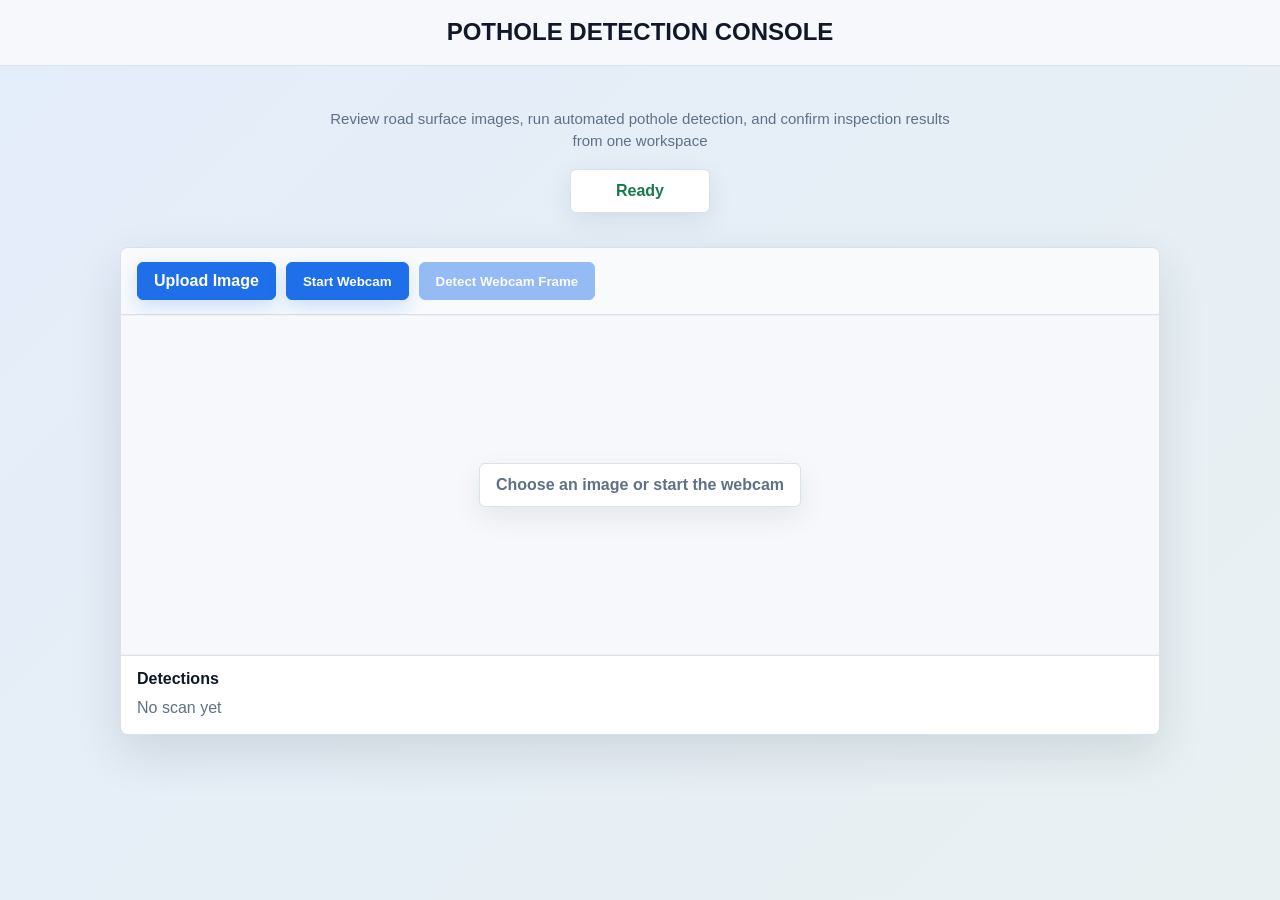
==== static/index.html @ 29044fdb "docs: prepare pothole detection project for github" ====
<!doctype html>
<html lang="en">
  <head>
    <meta charset="utf-8" />
    <meta name="viewport" content="width=device-width, initial-scale=1" />
    <title>Pothole Detection</title>
    <link rel="stylesheet" href="/static/styles.css" />
  </head>
  <body>
    <header class="app-header">
      <h1>POTHOLE DETECTION CONSOLE</h1>
    </header>

    <main class="app-shell">
      <section class="hero">
        <div>
          <p class="intro">
            Review road surface images, run automated pothole detection, and confirm inspection results from one workspace
          </p>
        </div>
        <div class="status" id="status">Ready</div>
      </section>

      <section class="workspace">
        <div class="controls">
          <label class="upload-button">
            <input id="imageInput" type="file" accept="image/*" />
            Upload Image
          </label>
          <button id="startCamera" type="button">Start Webcam</button>
          <button id="captureFrame" type="button" disabled>Detect Webcam Frame</button>
        </div>

        <div class="stage">
          <video id="video" autoplay playsinline muted hidden></video>
          <canvas id="canvas"></canvas>
          <div class="empty-state" id="emptyState">Choose an image or start the webcam</div>
        </div>

        <div class="results">
          <h2>Detections</h2>
          <p id="summary">No scan yet</p>
        </div>
      </section>
    </main>

    <script src="/static/app.js"></script>
  </body>
</html>
---- static/styles.css ----
:root {
  color-scheme: light;
  --bg: #f4f7fb;
  --surface: #ffffff;
  --surface-subtle: #f8fafc;
  --text: #172033;
  --muted: #607086;
  --line: #d9e1ea;
  --accent: #1f6feb;
  --accent-strong: #1557b7;
  --success: #18794e;
  --danger: #c7332e;
  --shadow: 0 18px 48px rgba(23, 32, 51, 0.12);
}

* {
  box-sizing: border-box;
}

body {
  margin: 0;
  min-height: 100vh;
  background:
    linear-gradient(135deg, rgba(31, 111, 235, 0.08), rgba(24, 121, 78, 0.05)),
    var(--bg);
  color: var(--text);
  font-family: "Segoe UI", Arial, Helvetica, sans-serif;
}

button,
.upload-button {
  min-height: 38px;
  border: 1px solid var(--accent);
  border-radius: 6px;
  background: var(--accent);
  color: #ffffff;
  cursor: pointer;
  font-weight: 700;
  padding: 0 16px;
  display: inline-flex;
  align-items: center;
  justify-content: center;
  box-shadow: 0 8px 18px rgba(31, 111, 235, 0.18);
  transition:
    background 160ms ease,
    border-color 160ms ease,
    box-shadow 160ms ease,
    transform 160ms ease;
}

button:hover,
.upload-button:hover {
  background: var(--accent-strong);
  border-color: var(--accent-strong);
  transform: translateY(-1px);
  box-shadow: 0 10px 24px rgba(31, 111, 235, 0.22);
}

button:disabled {
  cursor: not-allowed;
  opacity: 0.45;
  transform: none;
  box-shadow: none;
}

input[type="file"] {
  display: none;
}

.app-header {
  background: #f6f8fb;
  border-bottom: 1px solid var(--line);
  display: flex;
  justify-content: center;
  align-items: center;
  padding: 18px 24px;
  text-align: center;
}

.app-header h1 {
  color: #111827;
  font-size: 24px;
  font-weight: 700;
  line-height: 1.2;
  margin: 0;
}

.app-shell {
  width: min(1040px, calc(100% - 40px));
  margin: 0 auto;
  padding: 22px 0 28px;
}

.hero {
  display: flex;
  align-items: center;
  justify-content: center;
  gap: 18px;
  min-height: 118px;
  padding: 10px 0 16px;
  text-align: center;
  flex-direction: column;
}

.eyebrow {
  color: var(--accent-strong);
  font-size: 12px;
  font-weight: 700;
  letter-spacing: 0.08em;
  margin: 0 0 10px;
  text-transform: uppercase;
}

h1 {
  font-size: clamp(32px, 4vw, 48px);
  line-height: 1.02;
  margin: 0;
  color: #101828;
  max-width: 760px;
}

.intro {
  color: var(--muted);
  font-size: 15px;
  line-height: 1.45;
  max-width: 640px;
  margin: 10px 0 0;
}

.status {
  border: 1px solid var(--line);
  border-radius: 6px;
  background: var(--surface);
  color: var(--success);
  min-width: 140px;
  padding: 12px 14px;
  text-align: center;
  font-weight: 700;
  box-shadow: 0 8px 26px rgba(23, 32, 51, 0.08);
}

.workspace {
  margin-top: 18px;
  background: var(--surface);
  border: 1px solid var(--line);
  border-radius: 8px;
  overflow: hidden;
  box-shadow: var(--shadow);
}

.controls {
  display: flex;
  flex-wrap: wrap;
  gap: 10px;
  padding: 14px 16px;
  border-bottom: 1px solid var(--line);
  background: var(--surface-subtle);
}

.stage {
  position: relative;
  min-height: 340px;
  display: grid;
  place-items: center;
  background: #f6f8fb;
  border-top: 1px solid #edf1f6;
  border-bottom: 1px solid #edf1f6;
}

video,
canvas {
  max-width: 100%;
  max-height: 56vh;
}

canvas {
  display: block;
}

.empty-state {
  position: absolute;
  color: var(--muted);
  font-weight: 600;
  background: #ffffff;
  border: 1px solid var(--line);
  border-radius: 6px;
  padding: 12px 16px;
  box-shadow: 0 10px 28px rgba(23, 32, 51, 0.08);
}

.results {
  border-top: 1px solid var(--line);
  padding: 14px 16px;
  background: var(--surface);
}

.results h2 {
  font-size: 16px;
  margin: 0 0 8px;
  color: #101828;
}

.results p {
  color: var(--muted);
  line-height: 1.5;
  margin: 0;
}

@media (max-width: 760px) {
  .app-shell {
    width: min(100% - 20px, 1180px);
    padding: 24px 0;
  }

  .hero {
    align-items: flex-start;
    flex-direction: column;
    min-height: auto;
  }

  .status {
    width: 100%;
  }

  .stage {
    min-height: 320px;
  }
}
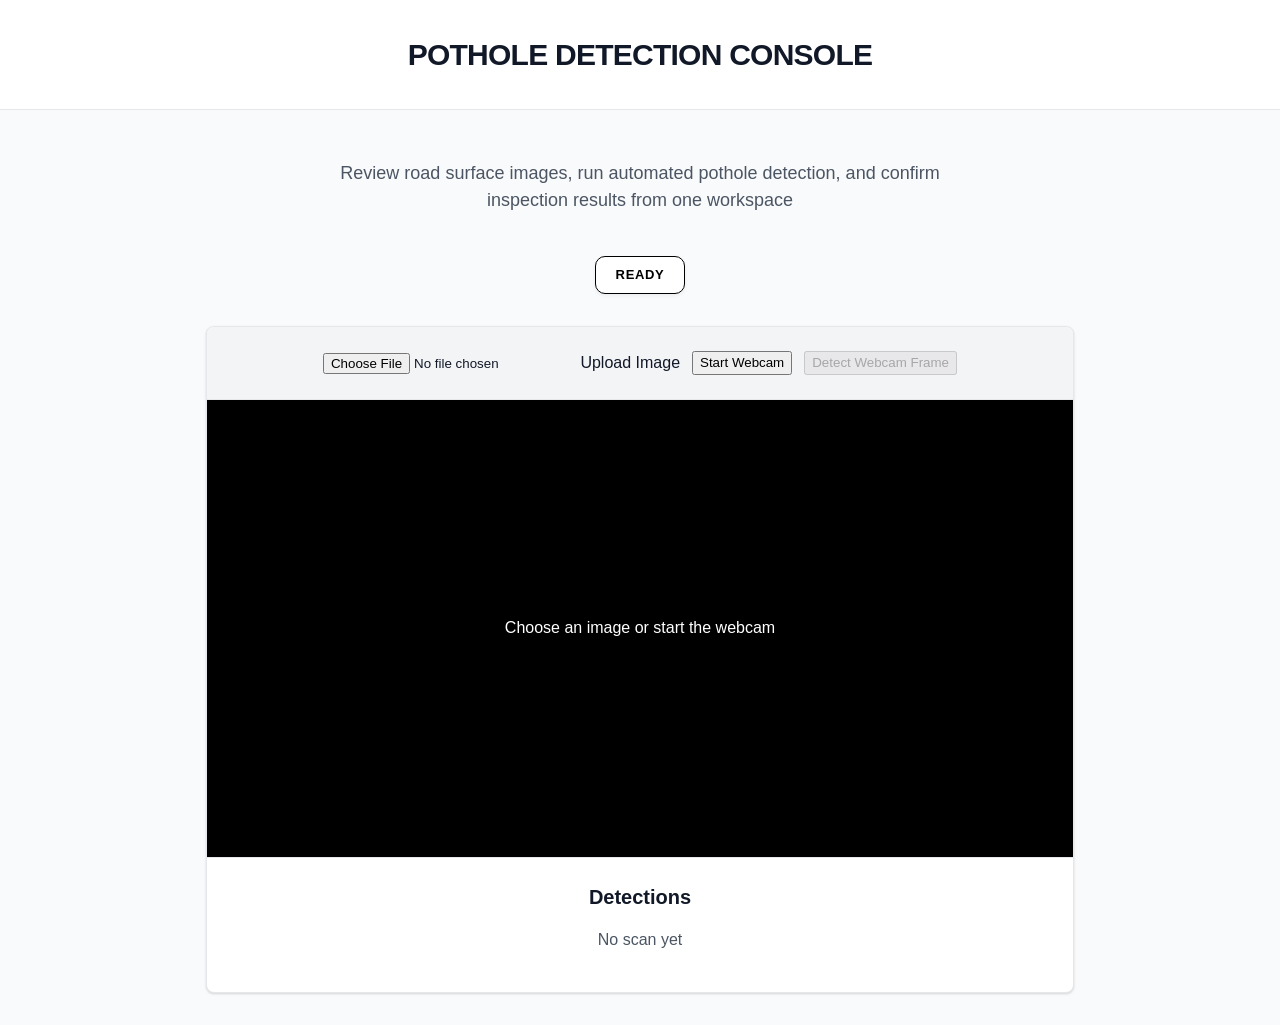
==== commit 13219911: "ui changed" ====
--- a/static/index.html
+++ b/static/index.html
@@ -1,49 +1,54 @@
 <!doctype html>
 <html lang="en">
-  <head>
-    <meta charset="utf-8" />
-    <meta name="viewport" content="width=device-width, initial-scale=1" />
-    <title>Pothole Detection</title>
-    <link rel="stylesheet" href="/static/styles.css" />
-  </head>
-  <body>
-    <header class="app-header">
-      <h1>POTHOLE DETECTION CONSOLE</h1>
-    </header>
 
-    <main class="app-shell">
-      <section class="hero">
-        <div>
-          <p class="intro">
-            Review road surface images, run automated pothole detection, and confirm inspection results from one workspace
-          </p>
-        </div>
-        <div class="status" id="status">Ready</div>
-      </section>
+<head>
+  <meta charset="utf-8" />
+  <meta name="viewport" content="width=device-width, initial-scale=1" />
+  <title>Pothole Detection</title>
+  <link rel="stylesheet" href="/static/styles.css" />
+</head>
 
-      <section class="workspace">
-        <div class="controls">
-          <label class="upload-button">
-            <input id="imageInput" type="file" accept="image/*" />
-            Upload Image
-          </label>
-          <button id="startCamera" type="button">Start Webcam</button>
-          <button id="captureFrame" type="button" disabled>Detect Webcam Frame</button>
-        </div>
+<body>
+  <header class="app-header">
+    <h1>POTHOLE DETECTION CONSOLE</h1>
+  </header>
 
-        <div class="stage">
-          <video id="video" autoplay playsinline muted hidden></video>
-          <canvas id="canvas"></canvas>
-          <div class="empty-state" id="emptyState">Choose an image or start the webcam</div>
-        </div>
+  <main class="app-shell">
+    <section class="hero">
+      <div>
+        <p class="intro">
+          Review road surface images, run automated pothole detection, and confirm inspection results from one workspace
+        </p>
+      </div>
+      <div class="status" id="status">Ready</div>
+    </section>
 
-        <div class="results">
-          <h2>Detections</h2>
-          <p id="summary">No scan yet</p>
-        </div>
-      </section>
-    </main>
+    <section class="workspace">
+      <div class="controls">
+        <label class="upload-button">
+          <input id="imageInput" type="file" accept="image/*" />
+          Upload Image
+        </label>
+        <button id="startCamera" type="button">Start Webcam</button>
+        <button id="captureFrame" type="button" disabled>Detect Webcam Frame</button>
+      </div>
 
-    <script src="/static/app.js"></script>
-  </body>
-</html>
+      <div class="stage">
+        <video id="video" autoplay playsinline muted hidden></video>
+        <canvas id="canvas"></canvas>
+        <canvas id="overlayCanvas" hidden></canvas>
+        <div class="empty-state" id="emptyState">Choose an image or start the webcam</div>
+      </div>
+
+      <div class="results">
+        <div id="diagnosticMessage" class="diagnostic-message" hidden></div>
+        <h2>Detections</h2>
+        <p id="summary">No scan yet</p>
+      </div>
+    </section>
+  </main>
+
+  <script src="/static/app.js"></script>
+</body>
+
+</html>
--- a/static/styles.css
+++ b/static/styles.css
@@ -1,16 +1,13 @@
 :root {
-  color-scheme: light;
-  --bg: #f4f7fb;
+  --bg: #f9fafb;
   --surface: #ffffff;
-  --surface-subtle: #f8fafc;
-  --text: #172033;
-  --muted: #607086;
-  --line: #d9e1ea;
-  --accent: #1f6feb;
-  --accent-strong: #1557b7;
-  --success: #18794e;
-  --danger: #c7332e;
-  --shadow: 0 18px 48px rgba(23, 32, 51, 0.12);
+  --text: #111827;
+  --text-muted: #4b5563;
+  --primary: #2563eb;
+  --primary-hover: #1d4ed8;
+  --border: #e5e7eb;
+  --shadow: 0 1px 3px 0 rgba(0, 0, 0, 0.1), 0 1px 2px 0 rgba(0, 0, 0, 0.06);
+  --shadow-md: 0 4px 6px -1px rgba(0, 0, 0, 0.1), 0 2px 4px -1px rgba(0, 0, 0, 0.06);
 }
 
 * {
@@ -19,210 +16,224 @@
 
 body {
   margin: 0;
+  font-family: 'Inter', -apple-system, BlinkMacSystemFont, "Segoe UI", Roboto, sans-serif;
+  background-color: var(--bg);
+  color: var(--text);
+  line-height: 1.5;
+  display: flex;
+  flex-direction: column;
+  align-items: center;
   min-height: 100vh;
-  background:
-    linear-gradient(135deg, rgba(31, 111, 235, 0.08), rgba(24, 121, 78, 0.05)),
-    var(--bg);
+}
+
+.app-header {
+  width: 100%;
+  padding: 2rem 1rem;
+  background-color: var(--surface);
+  border-bottom: 1px solid var(--border);
+  text-align: center;
+}
+
+.app-header h1 {
+  margin: 0;
+  font-size: 1.875rem;
+  font-weight: 700;
   color: var(--text);
-  font-family: "Segoe UI", Arial, Helvetica, sans-serif;
-}
-
-button,
-.upload-button {
-  min-height: 38px;
-  border: 1px solid var(--accent);
-  border-radius: 6px;
-  background: var(--accent);
-  color: #ffffff;
+  letter-spacing: -0.025em;
+  text-transform: uppercase;
+}
+
+.app-shell {
+  max-width: 900px;
+  width: 100%;
+  padding: 2rem 1rem;
+  display: flex;
+  flex-direction: column;
+  gap: 2rem;
+  align-items: center;
+}
+
+.hero {
+  text-align: center;
+  display: flex;
+  flex-direction: column;
+  align-items: center;
+  gap: 0.5rem;
+}
+
+.eyebrow {
+  color: var(--primary);
+  font-size: 0.875rem;
+  font-weight: 600;
+  text-transform: uppercase;
+  letter-spacing: 0.05em;
+}
+
+.intro {
+  color: var(--text-muted);
+  font-size: 1.125rem;
+  max-width: 600px;
+}
+
+.status {
+  margin-top: 1rem;
+  font-weight: 700;
+  color: #000000;
+  background-color: #ffffff;
+  padding: 0.5rem 1.25rem;
+  border-radius: 10px;
+  font-size: 0.8125rem;
+  border: 1.5px solid #000000;
+  text-transform: uppercase;
+  letter-spacing: 0.05em;
+  display: inline-flex;
+  align-items: center;
+  justify-content: center;
+  box-shadow: 0 2px 4px rgba(0, 0, 0, 0.05);
+}
+
+.workspace {
+  width: 100%;
+  background-color: var(--surface);
+  border: 1px solid var(--border);
+  border-radius: 0.5rem;
+  box-shadow: var(--shadow);
+  display: flex;
+  flex-direction: column;
+  overflow: hidden;
+}
+
+.controls {
+  padding: 1.5rem;
+  display: flex;
+  flex-wrap: wrap;
+  justify-content: center;
+  gap: 0.75rem;
+  background-color: #f3f4f6;
+  border-bottom: 1px solid var(--border);
+}
+
+.control-button {
+  display: inline-flex;
+  align-items: center;
+  justify-content: center;
+  padding: 0.625rem 1.25rem;
+  font-size: 1rem;
+  font-weight: 500;
+  border-radius: 10px;
+  border: 1px solid #e2e8f0;
+  background-color: #ffffff;
+  color: #0056b3;
   cursor: pointer;
-  font-weight: 700;
-  padding: 0 16px;
-  display: inline-flex;
-  align-items: center;
-  justify-content: center;
-  box-shadow: 0 8px 18px rgba(31, 111, 235, 0.18);
-  transition:
-    background 160ms ease,
-    border-color 160ms ease,
-    box-shadow 160ms ease,
-    transform 160ms ease;
-}
-
-button:hover,
-.upload-button:hover {
-  background: var(--accent-strong);
-  border-color: var(--accent-strong);
+  transition: all 0.2s;
+  box-shadow: 0 4px 6px -1px rgba(0, 0, 0, 0.1), 0 2px 4px -1px rgba(0, 0, 0, 0.06);
+}
+
+.control-button:hover:not(:disabled) {
+  background-color: #f8fafc;
+  border-color: #cbd5e1;
   transform: translateY(-1px);
-  box-shadow: 0 10px 24px rgba(31, 111, 235, 0.22);
-}
-
-button:disabled {
+  box-shadow: 0 6px 8px -1px rgba(0, 0, 0, 0.1), 0 3px 6px -1px rgba(0, 0, 0, 0.06);
+}
+
+.control-button:active:not(:disabled) {
+  transform: translateY(0);
+}
+
+.control-button:disabled {
+  opacity: 0.5;
   cursor: not-allowed;
-  opacity: 0.45;
-  transform: none;
   box-shadow: none;
 }
 
-input[type="file"] {
-  display: none;
-}
-
-.app-header {
-  background: #f6f8fb;
-  border-bottom: 1px solid var(--line);
-  display: flex;
-  justify-content: center;
-  align-items: center;
-  padding: 18px 24px;
-  text-align: center;
-}
-
-.app-header h1 {
-  color: #111827;
-  font-size: 24px;
-  font-weight: 700;
-  line-height: 1.2;
-  margin: 0;
-}
-
-.app-shell {
-  width: min(1040px, calc(100% - 40px));
-  margin: 0 auto;
-  padding: 22px 0 28px;
-}
-
-.hero {
-  display: flex;
-  align-items: center;
-  justify-content: center;
-  gap: 18px;
-  min-height: 118px;
-  padding: 10px 0 16px;
-  text-align: center;
-  flex-direction: column;
-}
-
-.eyebrow {
-  color: var(--accent-strong);
-  font-size: 12px;
-  font-weight: 700;
-  letter-spacing: 0.08em;
-  margin: 0 0 10px;
-  text-transform: uppercase;
-}
-
-h1 {
-  font-size: clamp(32px, 4vw, 48px);
-  line-height: 1.02;
-  margin: 0;
-  color: #101828;
-  max-width: 760px;
-}
-
-.intro {
-  color: var(--muted);
-  font-size: 15px;
-  line-height: 1.45;
-  max-width: 640px;
-  margin: 10px 0 0;
-}
-
-.status {
-  border: 1px solid var(--line);
-  border-radius: 6px;
-  background: var(--surface);
-  color: var(--success);
-  min-width: 140px;
-  padding: 12px 14px;
-  text-align: center;
-  font-weight: 700;
-  box-shadow: 0 8px 26px rgba(23, 32, 51, 0.08);
-}
-
-.workspace {
-  margin-top: 18px;
-  background: var(--surface);
-  border: 1px solid var(--line);
-  border-radius: 8px;
-  overflow: hidden;
-  box-shadow: var(--shadow);
-}
-
-.controls {
-  display: flex;
-  flex-wrap: wrap;
-  gap: 10px;
-  padding: 14px 16px;
-  border-bottom: 1px solid var(--line);
-  background: var(--surface-subtle);
+.live-detect-button {
+  border-color: #cbd5e1;
+}
+
+.secondary-button {
+  color: #dc2626;
+  border-color: #fecaca;
+}
+
+.secondary-button:hover:not(:disabled) {
+  background-color: #fef2f2;
 }
 
 .stage {
+  padding: 1.5rem;
+  display: flex;
+  justify-content: center;
+  align-items: center;
+  min-height: 300px;
   position: relative;
-  min-height: 340px;
-  display: grid;
-  place-items: center;
-  background: #f6f8fb;
-  border-top: 1px solid #edf1f6;
-  border-bottom: 1px solid #edf1f6;
-}
-
-video,
-canvas {
-  max-width: 100%;
-  max-height: 56vh;
-}
-
-canvas {
-  display: block;
+  background-color: #000;
+}
+
+.live-stage {
+  width: 100%;
+  max-width: 800px;
+  position: relative;
+}
+
+video, canvas {
+  width: 100%;
+  height: auto;
+  border-radius: 0.25rem;
+}
+
+#overlayCanvas {
+  position: absolute;
+  top: 0;
+  left: 0;
 }
 
 .empty-state {
   position: absolute;
-  color: var(--muted);
+  top: 50%;
+  left: 50%;
+  transform: translate(-50%, -50%);
+  color: #ffffff;
+  font-weight: 500;
+  text-align: center;
+  width: 100%;
+  max-width: 80%;
+  pointer-events: none;
+  z-index: 10;
+}
+
+.results {
+  padding: 1.5rem;
+  border-top: 1px solid var(--border);
+  text-align: center;
+}
+
+.results h2 {
+  font-size: 1.25rem;
   font-weight: 600;
-  background: #ffffff;
-  border: 1px solid var(--line);
-  border-radius: 6px;
-  padding: 12px 16px;
-  box-shadow: 0 10px 28px rgba(23, 32, 51, 0.08);
-}
-
-.results {
-  border-top: 1px solid var(--line);
-  padding: 14px 16px;
-  background: var(--surface);
-}
-
-.results h2 {
-  font-size: 16px;
-  margin: 0 0 8px;
-  color: #101828;
-}
-
-.results p {
-  color: var(--muted);
-  line-height: 1.5;
-  margin: 0;
-}
-
-@media (max-width: 760px) {
-  .app-shell {
-    width: min(100% - 20px, 1180px);
-    padding: 24px 0;
+  margin-top: 0;
+  margin-bottom: 0.5rem;
+}
+
+.diagnostic-message {
+  color: #dc2626;
+  font-size: 0.875rem;
+  margin-bottom: 0.5rem;
+  font-weight: 500;
+}
+
+#summary {
+  color: var(--text-muted);
+}
+
+.visually-hidden-file-input {
+  display: none;
+}
+
+@media (max-width: 640px) {
+  .controls {
+    flex-direction: column;
   }
-
-  .hero {
-    align-items: flex-start;
-    flex-direction: column;
-    min-height: auto;
-  }
-
-  .status {
+  .control-button {
     width: 100%;
   }
-
-  .stage {
-    min-height: 320px;
-  }
-}
+}
